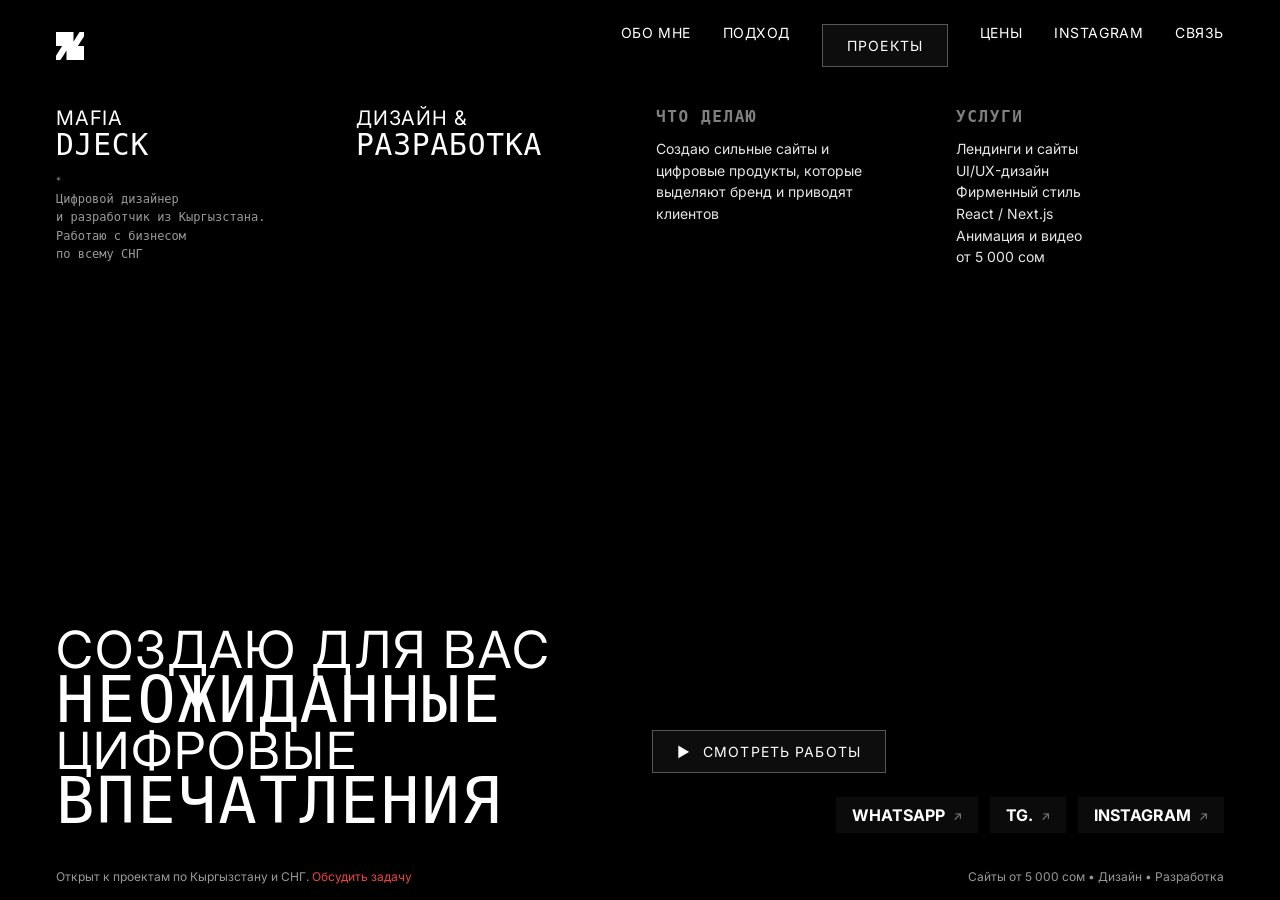
==== docs/index.html @ f1117fba "Опубликовать портфолио через GitHub Pages" ====
<!doctype html>
<html lang="ru">
  <head>
    <meta charset="UTF-8" />
    <meta name="viewport" content="width=device-width, initial-scale=1.0" />
    <meta
      name="description"
      content="Портфолио цифрового дизайнера и разработчика. Сайты и приложения для Кыргызстана и СНГ от 5 000 сом."
    />
    <title>Mafiacjeck — дизайн и разработка сайтов в Кыргызстане</title>
    <link rel="preconnect" href="https://fonts.googleapis.com" />
    <link rel="preconnect" href="https://fonts.gstatic.com" crossorigin />
    <link
      href="https://fonts.googleapis.com/css2?family=Inter:wght@300;400;500;600;700;800;900&display=swap"
      rel="stylesheet"
    />
    <link
      href="https://db.onlinewebfonts.com/c/d08bafd725a4cfc309efb5a88e0b63a5?family=basis33"
      rel="stylesheet"
    />
    <style>
      :root { color-scheme: dark; --white: #fff; --black: #000; --chip: #0b0b0b; }
      * { box-sizing: border-box; }
      html, body { height: 100%; margin: 0; overflow: hidden; background: #000; }
      body { color: #fff; font-family: "Inter", sans-serif; -webkit-font-smoothing: antialiased; }
      a { color: inherit; text-decoration: none; }
      button { color: inherit; font: inherit; cursor: pointer; }
      .font-pixel { font-family: "basis33", monospace; }
      .page { position: relative; width: 100%; height: 100dvh; overflow: hidden; background: #000; }
      .background { position: absolute; inset: 0; width: 100%; height: 100%; object-fit: cover; }
      .shell { position: relative; z-index: 10; display: flex; flex-direction: column; height: 100%; padding: 0 3.5rem; }
      .header { display: flex; align-items: center; justify-content: space-between; padding: 1.5rem 0; }
      .mark { display: block; width: 28px; height: 28px; }
      .desktop-nav { display: flex; gap: 2rem; font-size: .875rem; letter-spacing: .04em; }
      .desktop-nav a, .icon-btn { transition: opacity .2s ease; }
      .desktop-nav a:hover, .icon-btn:hover { opacity: .7; }
      .menu-button { display: none; border: 0; background: transparent; padding: .5rem; font-size: 1.6rem; line-height: 1; }
      .meta { display: grid; grid-template-columns: repeat(4, minmax(0, 1fr)); gap: 2rem; margin-top: 1rem; }
      .meta h2 { margin: 0; font-size: 1.25rem; font-weight: 400; line-height: 1.1; letter-spacing: .04em; }
      .meta h2 .font-pixel { font-size: 1.85rem; }
      .asterisk { margin-top: .75rem; color: rgba(255,255,255,.5); font-size: .625rem; }
      .blurb { margin: .25rem 0 0; color: rgba(255,255,255,.6); font-size: .75rem; line-height: 1.55; }
      .label { margin: 0 0 .75rem; color: rgba(255,255,255,.5); font-size: 1rem; text-transform: uppercase; letter-spacing: .1em; }
      .meta-copy, .services { max-width: 220px; margin: 0; color: rgba(255,255,255,.9); font-size: .875rem; line-height: 1.55; }
      .services { padding: 0; list-style: none; }
      .spacer { flex: 1; min-height: .5rem; }
      .bottom { padding-bottom: 1rem; }
      .bottom-row { display: grid; grid-template-columns: 1fr 1fr; align-items: end; gap: 1.5rem; }
      .hero { margin: 0; font-size: clamp(3rem, 4vw, 4.25rem); font-weight: 400; line-height: .72; letter-spacing: .04em; text-transform: uppercase; }
      .hero .font-pixel { display: inline-block; font-size: 1.25em; line-height: 1; }
      .actions { display: flex; flex-direction: column; justify-content: flex-end; gap: 1.5rem; }
      .works-button { display: flex; align-items: center; align-self: flex-start; gap: .75rem; padding: .75rem 1.5rem; border: 1px solid rgba(255,255,255,.3); background: rgba(255,255,255,.05); backdrop-filter: blur(6px); font-size: .875rem; letter-spacing: .08em; transition: background .2s ease; }
      .works-button:hover { background: rgba(255,255,255,.1); }
      .chips { display: flex; flex-wrap: wrap; align-self: flex-end; gap: .75rem; }
      .chip { display: flex; align-items: center; gap: .5rem; padding: .5rem 1rem; background: var(--chip); font-weight: 700; transition: background .2s ease; }
      .chip:hover { background: #171717; }
      .chip small { color: rgba(255,255,255,.5); font-size: .75rem; font-weight: 400; }
      .footer { display: grid; grid-template-columns: 1fr 1fr; gap: 1rem; margin-top: 1.25rem; padding-top: 1rem; color: rgba(255,255,255,.6); font-size: .75rem; }
      .footer p { margin: 0; }
      .footer p:last-child { text-align: right; }
      .footer .contact { color: #ef4444; }
      .overlay { position: fixed; inset: 0; z-index: 50; display: flex; flex-direction: column; background: rgba(0,0,0,.95); backdrop-filter: blur(12px); opacity: 0; pointer-events: none; transition: opacity .5s cubic-bezier(.16,1,.3,1); }
      .overlay.open { opacity: 1; pointer-events: auto; }
      .overlay-header { display: flex; align-items: center; justify-content: space-between; padding: 1.5rem; }
      .close-button { border: 0; background: transparent; padding: .5rem; font-size: 2rem; line-height: 1; }
      .mobile-nav { display: flex; flex: 1; flex-direction: column; align-items: center; justify-content: center; gap: 2rem; }
      .mobile-nav a { transform: translateY(1rem); opacity: 0; font-size: 1.5rem; letter-spacing: .1em; transition: all .5s cubic-bezier(.16,1,.3,1); }
      .overlay.open .mobile-nav a { transform: translateY(0); opacity: 1; }
      .projects-overlay { z-index: 45; align-items: center; justify-content: center; padding: 1.25rem; background: rgba(0,0,0,.75); }
      .projects-panel { width: min(100%, 760px); padding: 2rem; background: #0b0b0b; transform: translateY(2rem); transition: transform .5s cubic-bezier(.16,1,.3,1); }
      .projects-overlay.open .projects-panel { transform: translateY(0); }
      .projects-head { display: flex; align-items: flex-start; justify-content: space-between; gap: 1rem; margin-bottom: 2rem; }
      .projects-kicker { margin: 0 0 .5rem; color: rgba(255,255,255,.5); font-size: .875rem; letter-spacing: .1em; text-transform: uppercase; }
      .projects-title { margin: 0; font-size: 1.875rem; font-weight: 400; letter-spacing: .04em; text-transform: uppercase; }
      .projects-list { border-top: 1px solid rgba(255,255,255,.15); border-bottom: 1px solid rgba(255,255,255,.15); }
      .project { display: flex; align-items: center; justify-content: space-between; gap: 1rem; padding: 1.25rem 0; transition: opacity .2s ease; }
      .project + .project { border-top: 1px solid rgba(255,255,255,.15); }
      .project:hover { opacity: .7; }
      .project-number { margin-right: 1rem; color: rgba(255,255,255,.4); font-size: .75rem; }
      .project-name { font-weight: 600; letter-spacing: .04em; }
      .project-type { margin-left: 1rem; color: rgba(255,255,255,.5); font-size: .75rem; }
      @media (min-width: 1024px) { .background { transform: scale(1.2); } }
      @media (max-width: 1023px) {
        .shell { padding: 0 2.5rem; }
        .meta { grid-template-columns: repeat(2, minmax(0, 1fr)); }
        .bottom-row { grid-template-columns: 1fr; }
        .actions { gap: 1rem; }
        .chips { align-self: flex-start; }
      }
      @media (max-width: 767px) {
        .shell { padding: 0 1.25rem; }
        .header { padding: 1.25rem 0; }
        .desktop-nav { display: none; }
        .menu-button { display: block; }
        .meta { gap: 1rem; margin-top: .5rem; }
        .meta > :nth-child(even) { text-align: right; }
        .meta h2 { font-size: 1rem; }
        .meta h2 .font-pixel { font-size: 1.35rem; }
        .blurb, .meta-copy, .services { font-size: .72rem; line-height: 1.3; }
        .label { margin-bottom: .35rem; font-size: .8rem; }
        .hero { font-size: clamp(1.75rem, 8vw, 3rem); }
        .works-button { padding: .65rem 1rem; font-size: .75rem; }
        .chips { gap: .4rem; }
        .chip { padding: .45rem .65rem; font-size: .75rem; }
        .footer { grid-template-columns: 1fr; gap: .35rem; margin-top: .7rem; padding-top: .7rem; font-size: .65rem; }
        .footer p:last-child { text-align: left; }
        .projects-overlay { align-items: flex-end; }
        .projects-panel { padding: 1.5rem; }
        .projects-title { font-size: 1.5rem; }
        .project-type { display: block; margin: .3rem 0 0 2rem; }
      }
      @media (max-height: 760px) {
        .meta { margin-top: 0; }
        .blurb, .meta-copy, .services { font-size: .68rem; line-height: 1.2; }
        .hero { font-size: clamp(1.6rem, 5.8vh, 3.75rem); }
        .bottom { padding-bottom: .5rem; }
      }
    </style>
  </head>
  <body>
    <main class="page" id="top">
      <video
        class="background"
        src="https://d8j0ntlcm91z4.cloudfront.net/user_38xzZboKViGWJOttwIXH07lWA1P/hf_20260725_114042_d2ed2a89-f2fa-449b-9609-da456344257b.mp4"
        autoplay
        muted
        loop
        playsinline
      ></video>
      <div class="shell">
        <header class="header">
          <a href="#top" aria-label="На главную">
            <svg class="mark" viewBox="0 0 256 256" role="img" aria-label="Логотип Mafiacjeck">
              <path d="M160 88 194 34 216 0h40v40l-34.5 53.5L200 128h56v128H96v-88l-31.754 52L40 256H0v-40l34-54 22-34H0V0h160Z" fill="#fff"/>
            </svg>
          </a>
          <nav class="desktop-nav" aria-label="Основная навигация">
            <a href="#about">ОБО МНЕ</a>
            <a href="#services">ПОДХОД</a>
            <button class="works-button" data-open-projects type="button">ПРОЕКТЫ</button>
            <a href="#price">ЦЕНЫ</a>
            <a href="https://instagram.com/mafiadjeck" target="_blank" rel="noreferrer">INSTAGRAM</a>
            <a href="https://t.me/mafiadjeck" target="_blank" rel="noreferrer">СВЯЗЬ</a>
          </nav>
          <button class="menu-button icon-btn" id="open-menu" aria-label="Открыть меню" type="button">☰</button>
        </header>
        <section class="meta" id="about">
          <div>
            <h2>MAFIA<br/><span class="font-pixel">DJECK</span></h2>
            <div class="asterisk">*</div>
            <p class="blurb font-pixel">Цифровой дизайнер<br/>и разработчик из Кыргызстана.<br/>Работаю с бизнесом<br/>по всему СНГ</p>
          </div>
          <div><h2>ДИЗАЙН &amp;<br/><span class="font-pixel">РАЗРАБОТКА</span></h2></div>
          <div>
            <h3 class="label font-pixel">Что делаю</h3>
            <p class="meta-copy">Создаю сильные сайты и цифровые продукты, которые выделяют бренд и приводят клиентов</p>
          </div>
          <div id="services">
            <h3 class="label font-pixel">Услуги</h3>
            <ul class="services"><li>Лендинги и сайты</li><li>UI/UX-дизайн</li><li>Фирменный стиль</li><li>React / Next.js</li><li>Анимация и видео</li><li id="price">от 5 000 сом</li></ul>
          </div>
        </section>
        <div class="spacer"></div>
        <section class="bottom">
          <div class="bottom-row">
            <h1 class="hero">СОЗДАЮ ДЛЯ ВАС<br/><span class="font-pixel">НЕОЖИДАННЫЕ</span><br/>ЦИФРОВЫЕ<br/><span class="font-pixel">ВПЕЧАТЛЕНИЯ</span></h1>
            <div class="actions">
              <button class="works-button" data-open-projects type="button"><span>▶</span><span>СМОТРЕТЬ РАБОТЫ</span></button>
              <div class="chips">
                <a class="chip" href="https://wa.me/?text=Здравствуйте!%20Хочу%20обсудить%20сайт." target="_blank" rel="noreferrer">WHATSAPP <small>↗</small></a>
                <a class="chip" href="https://t.me/mafiadjeck" target="_blank" rel="noreferrer">TG. <small>↗</small></a>
                <a class="chip" href="https://instagram.com/mafiadjeck" target="_blank" rel="noreferrer">INSTAGRAM <small>↗</small></a>
              </div>
            </div>
          </div>
          <footer class="footer">
            <p>Открыт к проектам по Кыргызстану и СНГ. <a class="contact" href="https://t.me/mafiadjeck" target="_blank" rel="noreferrer">Обсудить задачу</a></p>
            <p>Сайты от 5 000 сом &bull; Дизайн &bull; Разработка</p>
          </footer>
        </section>
      </div>
      <div class="overlay" id="mobile-menu">
        <div class="overlay-header">
          <svg class="mark" viewBox="0 0 256 256" aria-hidden="true"><path d="M160 88 194 34 216 0h40v40l-34.5 53.5L200 128h56v128H96v-88l-31.754 52L40 256H0v-40l34-54 22-34H0V0h160Z" fill="#fff"/></svg>
          <button class="close-button icon-btn" id="close-menu" aria-label="Закрыть меню" type="button">×</button>
        </div>
        <nav class="mobile-nav" aria-label="Мобильная навигация">
          <a href="#about">ОБО МНЕ</a><a href="#services">ПОДХОД</a><button class="works-button" data-open-projects type="button">ПРОЕКТЫ</button><a href="#price">ЦЕНЫ</a><a href="https://instagram.com/mafiadjeck" target="_blank" rel="noreferrer">INSTAGRAM</a><a href="https://t.me/mafiadjeck" target="_blank" rel="noreferrer">СВЯЗЬ</a>
        </nav>
      </div>
      <div class="overlay projects-overlay" id="projects" role="dialog" aria-label="Мои опубликованные проекты">
        <div class="projects-panel">
          <div class="projects-head">
            <div><p class="projects-kicker font-pixel">Реальные проекты</p><h2 class="projects-title">Сайты и приложения</h2></div>
            <button class="close-button icon-btn" id="close-projects" aria-label="Закрыть проекты" type="button">×</button>
          </div>
          <div class="projects-list">
            <a class="project" href="https://mafiadjeck-cmd.github.io/" target="_blank" rel="noreferrer"><span><span class="project-number">01</span><span class="project-name">A&amp;A APPAREL FACTORY</span><span class="project-type">Сайт швейной фабрики</span></span><span>↗</span></a>
            <a class="project" href="https://mafiadjeck-cmd.github.io/genderparty-kg/" target="_blank" rel="noreferrer"><span><span class="project-number">02</span><span class="project-name">GENDER PARTY KG</span><span class="project-type">Сайт мероприятий в Бишкеке</span></span><span>↗</span></a>
            <a class="project" href="https://astropulse-production.vercel.app/" target="_blank" rel="noreferrer"><span><span class="project-number">03</span><span class="project-name">ASTROPULSE</span><span class="project-type">Веб-приложение — натальная карта</span></span><span>↗</span></a>
          </div>
        </div>
      </div>
    </main>
    <script>
      const menu = document.querySelector("#mobile-menu");
      const projects = document.querySelector("#projects");
      document.querySelector("#open-menu").addEventListener("click", () => menu.classList.add("open"));
      document.querySelector("#close-menu").addEventListener("click", () => menu.classList.remove("open"));
      document.querySelector("#close-projects").addEventListener("click", () => projects.classList.remove("open"));
      document.querySelectorAll("[data-open-projects]").forEach((button) => {
        button.addEventListener("click", () => {
          menu.classList.remove("open");
          projects.classList.add("open");
        });
      });
      menu.querySelectorAll("a").forEach((link) => link.addEventListener("click", () => menu.classList.remove("open")));
      document.addEventListener("keydown", (event) => {
        if (event.key === "Escape") {
          menu.classList.remove("open");
          projects.classList.remove("open");
        }
      });
    </script>
  </body>
</html>
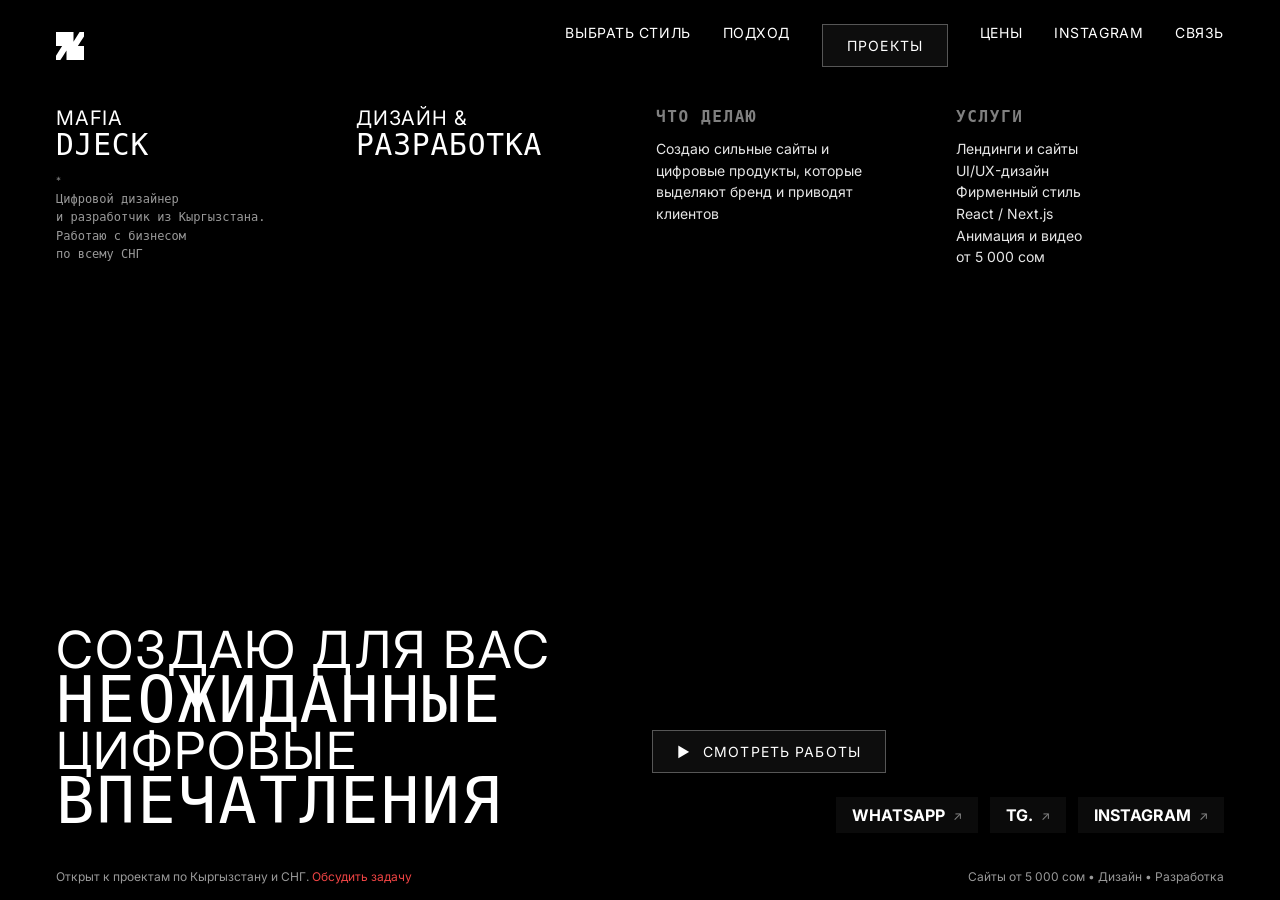
==== commit 36f9d66b: "Добавить витрину стилей и реальные кейсы" ====
--- a/docs/index.html
+++ b/docs/index.html
@@ -67,7 +67,7 @@
       .mobile-nav a { transform: translateY(1rem); opacity: 0; font-size: 1.5rem; letter-spacing: .1em; transition: all .5s cubic-bezier(.16,1,.3,1); }
       .overlay.open .mobile-nav a { transform: translateY(0); opacity: 1; }
       .projects-overlay { z-index: 45; align-items: center; justify-content: center; padding: 1.25rem; background: rgba(0,0,0,.75); }
-      .projects-panel { width: min(100%, 760px); padding: 2rem; background: #0b0b0b; transform: translateY(2rem); transition: transform .5s cubic-bezier(.16,1,.3,1); }
+      .projects-panel { width: min(100%, 760px); max-height: 88dvh; overflow-y: auto; padding: 2rem; background: #0b0b0b; transform: translateY(2rem); transition: transform .5s cubic-bezier(.16,1,.3,1); }
       .projects-overlay.open .projects-panel { transform: translateY(0); }
       .projects-head { display: flex; align-items: flex-start; justify-content: space-between; gap: 1rem; margin-bottom: 2rem; }
       .projects-kicker { margin: 0 0 .5rem; color: rgba(255,255,255,.5); font-size: .875rem; letter-spacing: .1em; text-transform: uppercase; }
@@ -135,7 +135,7 @@
             </svg>
           </a>
           <nav class="desktop-nav" aria-label="Основная навигация">
-            <a href="#about">ОБО МНЕ</a>
+          <a href="./showcase/">ВЫБРАТЬ СТИЛЬ</a>
             <a href="#services">ПОДХОД</a>
             <button class="works-button" data-open-projects type="button">ПРОЕКТЫ</button>
             <a href="#price">ЦЕНЫ</a>
@@ -195,9 +195,13 @@
             <button class="close-button icon-btn" id="close-projects" aria-label="Закрыть проекты" type="button">×</button>
           </div>
           <div class="projects-list">
-            <a class="project" href="https://mafiadjeck-cmd.github.io/" target="_blank" rel="noreferrer"><span><span class="project-number">01</span><span class="project-name">A&amp;A APPAREL FACTORY</span><span class="project-type">Сайт швейной фабрики</span></span><span>↗</span></a>
-            <a class="project" href="https://mafiadjeck-cmd.github.io/genderparty-kg/" target="_blank" rel="noreferrer"><span><span class="project-number">02</span><span class="project-name">GENDER PARTY KG</span><span class="project-type">Сайт мероприятий в Бишкеке</span></span><span>↗</span></a>
-            <a class="project" href="https://astropulse-production.vercel.app/" target="_blank" rel="noreferrer"><span><span class="project-number">03</span><span class="project-name">ASTROPULSE</span><span class="project-type">Веб-приложение — натальная карта</span></span><span>↗</span></a>
+            <a class="project" href="https://www.astropulse.life/" target="_blank" rel="noreferrer"><span><span class="project-number">01</span><span class="project-name">ASTROPULSE</span><span class="project-type">Веб-приложение — натальная карта</span></span><span>↗</span></a>
+            <a class="project" href="https://targetkg.pp.ua/ru/" target="_blank" rel="noreferrer"><span><span class="project-number">02</span><span class="project-name">TARGET.KG</span><span class="project-type">Сайт студии — сайты, боты и автоматизация</span></span><span>↗</span></a>
+            <a class="project" href="https://mafiadjeck-cmd.github.io/" target="_blank" rel="noreferrer"><span><span class="project-number">03</span><span class="project-name">A&amp;A APPAREL FACTORY</span><span class="project-type">Сайт швейной фабрики</span></span><span>↗</span></a>
+            <a class="project" href="https://mafiadjeck-cmd.github.io/genderparty-kg/" target="_blank" rel="noreferrer"><span><span class="project-number">04</span><span class="project-name">GENDER PARTY KG</span><span class="project-type">Сайт мероприятий в Бишкеке</span></span><span>↗</span></a>
+            <a class="project" href="https://t.me/EvgenyTargetBot" target="_blank" rel="noreferrer"><span><span class="project-number">05</span><span class="project-name">PREMIUM AI</span><span class="project-type">Telegram Mini App — AI-аудит Instagram</span></span><span>↗</span></a>
+            <a class="project" href="https://t.me/mafiadjeck?text=Хочу%20посмотреть%20демо%20Telegram%20Mini%20App" target="_blank" rel="noreferrer"><span><span class="project-number">06</span><span class="project-name">САМ СЕБЕ ТАРГЕТОЛОГ</span><span class="project-type">Telegram Mini App — демо по запросу</span></span><span>↗</span></a>
+            <a class="project" href="https://t.me/mafiadjeck?text=Хочу%20посмотреть%20кейс%20Tuzova%20Marketing" target="_blank" rel="noreferrer"><span><span class="project-number">07</span><span class="project-name">TUZOVA MARKETING</span><span class="project-type">WhatsApp Business Platform — кейс по запросу</span></span><span>↗</span></a>
           </div>
         </div>
       </div>
